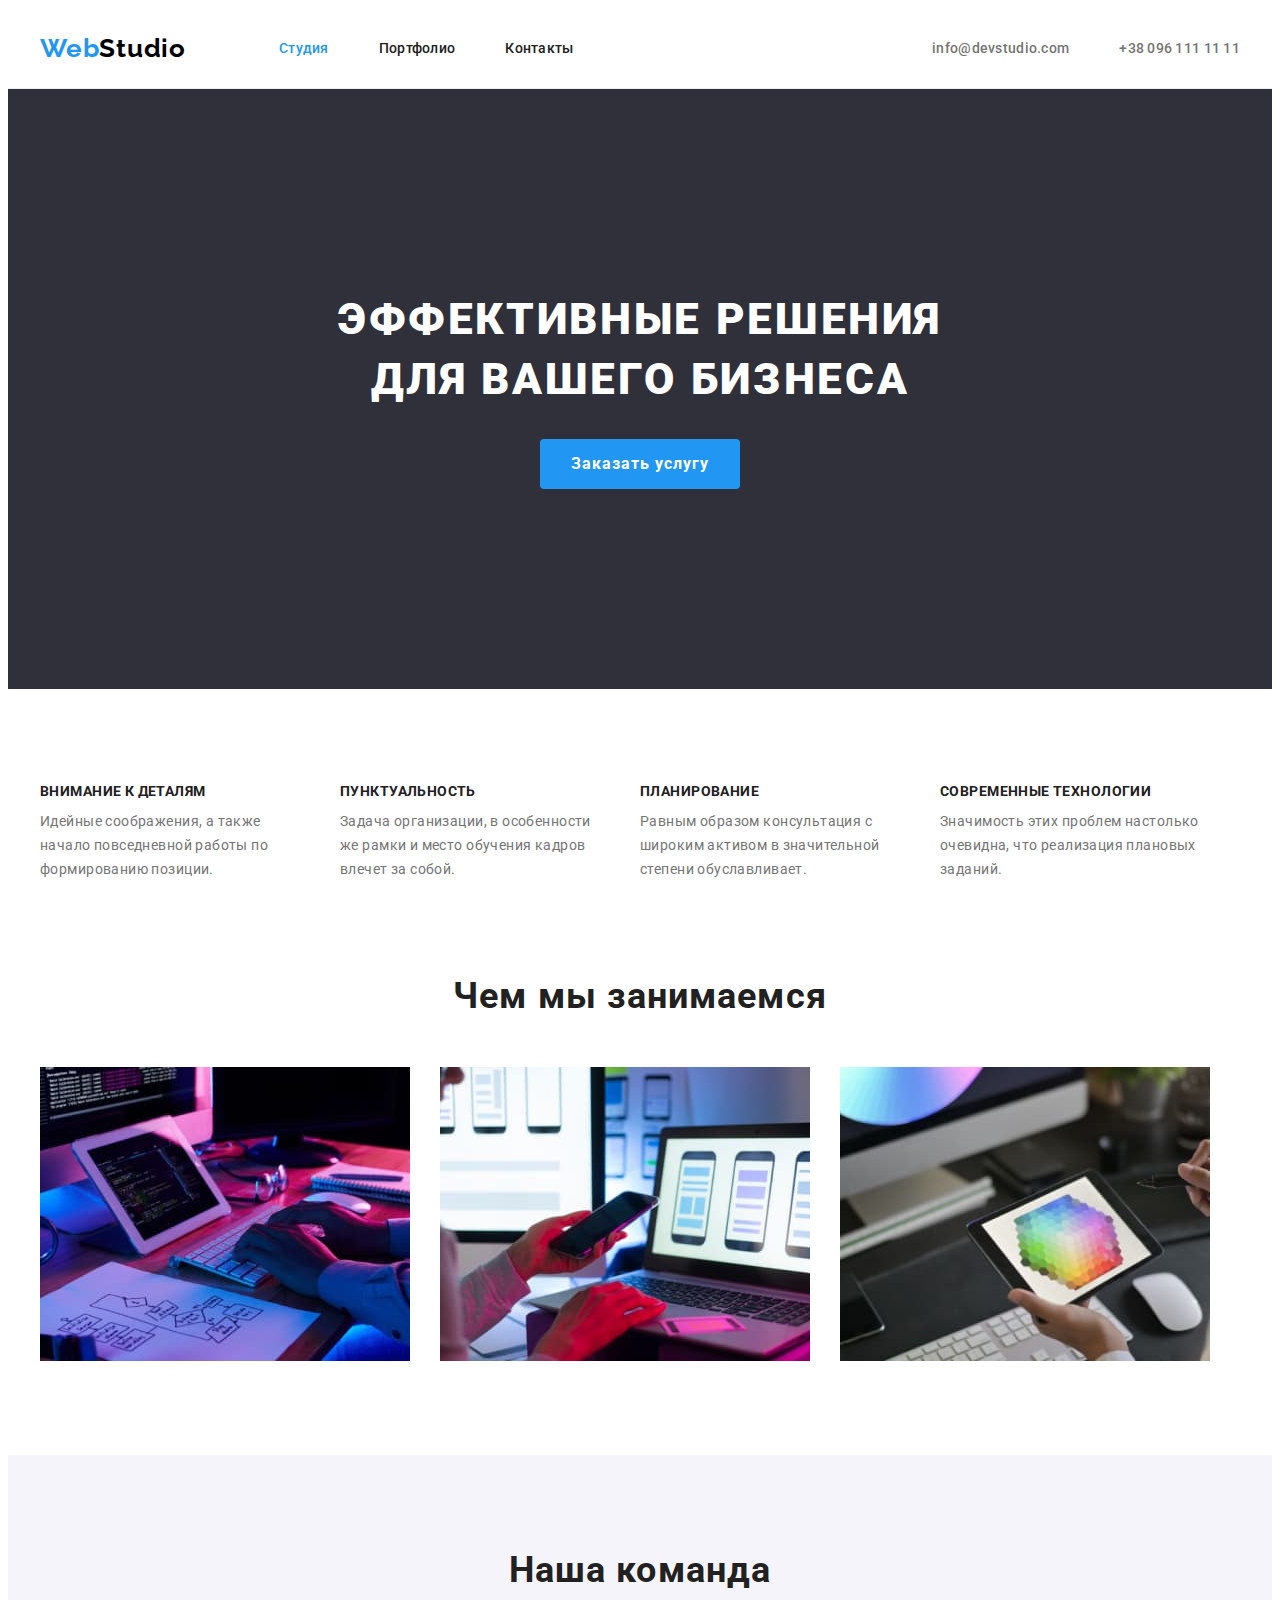
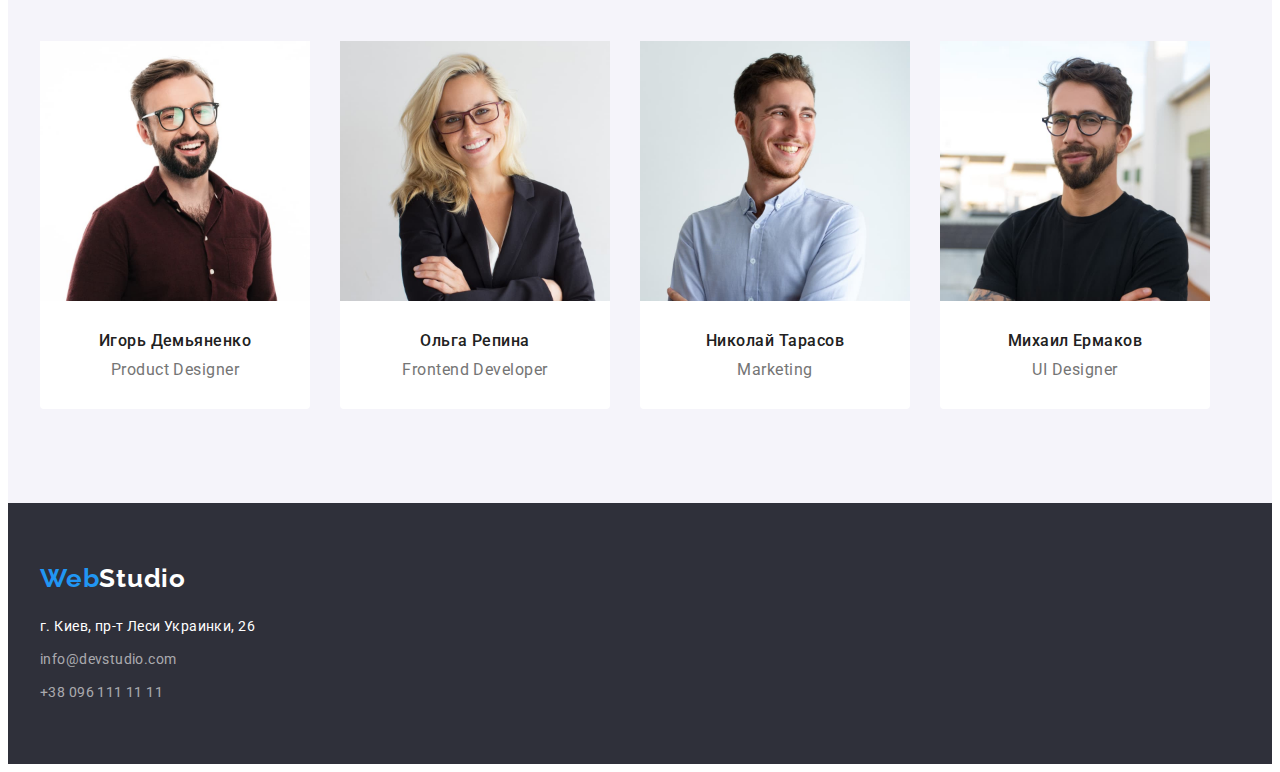
==== index.html @ 8c354e80 "Initial commit" ====
<!DOCTYPE html>
<html lang="ru">
  <head>
    <meta charset="UTF-8" />
    <meta http-equiv="X-UA-Compatible" content="IE=edge" />
    <meta name="viewport" content="width=device-width, initial-scale=1.0" />
    <title>Студия</title>
    <link rel="preconnect" href="https://fonts.googleapis.com" />
    <link rel="preconnect" href="https://fonts.gstatic.com" crossorigin />
    <link
      href="https://fonts.googleapis.com/css2?family=Raleway:wght@700&family=Roboto:wght@400;500;700;900&display=swap"
      rel="stylesheet"
    />
    <link
      rel="stylesheet"
      href="https://cdnjs.cloudflare.com/ajax/libs/modern-normalize/1.1.0/modern-normalize.min.css"
      integrity="sha512-wpPYUAdjBVSE4KJnH1VR1HeZfpl1ub8YT/NKx4PuQ5NmX2tKuGu6U/JRp5y+Y8XG2tV+wKQpNHVUX03MfMFn9Q=="
      crossorigin="anonymous"
      referrerpolicy="no-referrer"
    />
    <link rel="stylesheet" href="./css/style.css" />
  </head>
  <body>
    <!-- Header section-->
    <header class="header">
      <div class="container header-container">
        <a class="logo header-logo link" href=""><span class="logo-accent">Web</span>Studio</a>
        <!-- header navigation -->
        <nav class="header-nav">
          <ul class="list nav-list">
            <li class="nav-item"><a class="nav-link link current" href="">Студия</a></li>
            <li class="nav-item"><a class="nav-link link" href="./portfolio.html">Портфолио</a></li>
            <li class="nav-item"><a class="nav-link link" href="">Контакты</a></li>
          </ul>
        </nav>
        <!-- header auth -->
        <ul class="list header-auth">
          <li class="header-item">
            <a class="link header-email" href="mailto:info@devstudio.com">info@devstudio.com</a>
          </li>
          <li class="header-item">
            <a class="link header-phone" href="tel:+380961111111">+38 096 111 11 11</a>
          </li>
        </ul>
      </div>
    </header>
    <!-- main section -->
    <main class="main">
      <!-- Hero section-->
      <section class="hero-section">
        <div class="container">
          <h1 class="main-title">
            Эффективные решения <br />
            для вашего бизнеса
          </h1>
          <button class="hero-btn" type="button">Заказать услугу</button>
        </div>
      </section>
      <!-- Feature section -->
      <section class="feature-section section">
        <div class="container feature-container">
          <h2 class="visually-hidden">Наши преимущества</h2>

          <ul class="feature-list list">
            <li class="feature-item">
              <h3 class="feature-subtitle">Внимание к деталям</h3>
              <p class="feature-desc">
                Идейные соображения, а также начало повседневной работы по формированию позиции.
              </p>
            </li>

            <li class="feature-item">
              <h3 class="feature-subtitle">Пунктуальность</h3>
              <p class="feature-desc">
                Задача организации, в особенности же рамки и место обучения кадров влечет за собой.
              </p>
            </li>

            <li class="feature-item">
              <h3 class="feature-subtitle">Планирование</h3>
              <p class="feature-desc">
                Равным образом консультация с широким активом в значительной степени обуславливает.
              </p>
            </li>

            <li class="feature-item">
              <h3 class="feature-subtitle">Современные технологии</h3>
              <p class="feature-desc">
                Значимость этих проблем настолько очевидна, что реализация плановых заданий.
              </p>
            </li>
          </ul>
        </div>
      </section>
      <!-- services section -->
      <section class="services-section section no-padding">
        <div class="container">
          <h2 class="services-title title">Чем мы занимаемся</h2>

          <ul class="list services-list">
            <li class="services-item">
              <img
                class="services-jpg"
                src="./images/services/1-developer.jpg"
                alt="разработчик пишет код"
                width="370"
                height="294"
              />
            </li>

            <li class="services-item">
              <img
                class="services-jpg"
                src="./images/services/2-mobapp.jpg"
                alt="разработка мобильных приложений"
                width="370"
                height="294"
              />
            </li>

            <li class="services-item">
              <img
                class="services-jpg"
                src="./images/services/3-webdesigner.jpg"
                alt="веб-дизайнер подбирает цвет"
                width="370"
                height="294"
              />
            </li>
          </ul>
        </div>
      </section>
      <!--team section-->
      <section class="section-team section">
        <div class="container">
          <h2 class="team-title title">Наша команда</h2>

          <ul class="list team-list">
            <li class="team-item">
              <img
                class="team-jpg"
                src="./images/team/proddesigner.jpg"
                alt="Игорь Демьяненко"
                width="270"
                height="260"
              />
              <div class="team-wrapper">
                <h3 class="team-subtitle">Игорь Демьяненко</h3>
                <p class="team-desc" lang="en">Product Designer</p>
              </div>
            </li>

            <li class="team-item">
              <img
                class="team-jpg"
                src="./images/team/developer.jpg"
                alt="Ольга Репина"
                width="270"
                height="260"
              />
              <div class="team-wrapper">
                <h3 class="team-subtitle">Ольга Репина</h3>
                <p class="team-desc" lang="en">Frontend Developer</p>
              </div>
            </li>

            <li class="team-item">
              <img
                class="team-jpg"
                src="./images/team/marketing.jpg"
                alt="Николай Тарасов"
                width="270"
                height="260"
              />
              <div class="team-wrapper">
                <h3 class="team-subtitle">Николай Тарасов</h3>
                <p class="team-desc" lang="en">Marketing</p>
              </div>
            </li>

            <li class="team-item">
              <img
                class="team-jpg"
                src="./images/team/uidesigner.jpg"
                alt="Михаил Ермаков"
                width="270"
                height="260"
              />
              <div class="team-wrapper">
                <h3 class="team-subtitle">Михаил Ермаков</h3>
                <p class="team-desc" lang="en">UI Designer</p>
              </div>
            </li>
          </ul>
        </div>
      </section>
    </main>
    <!-- footer section -->
    <footer class="footer">
      <div class="container">
        <a class="link logo footer-logo" href="./index.html">
          <span class="logo-accent">Web</span>Studio
        </a>
        <address class="footer-address">
          <p class="footer-desc">г. Киев, пр-т Леси Украинки, 26</p>
          <ul class="list footer-list">
            <li class="footer-item">
              <a class="link footer-email" href="mailto:info@devstudio.com">info@devstudio.com</a>
            </li>
            <li class="footer-item">
              <a class="link footer-phone" href="tel:+380961111111">+38 096 111 11 11</a>
            </li>
          </ul>
        </address>
      </div>
    </footer>
  </body>
</html>
---- css/style.css ----
:root {
  /* fonts */
  --main-font: 'Roboto';
  --secondary-font: 'Raleway';

  /* text colors */
  --primary-txt-color: #212121;
  --secondary-txt-color: #757575;
  --accent-color: #2196f3;
  --white-main-color: #ffffff;
  --white-secondary-color: rgba(255, 255, 255, 0.6);

  /* background colors*/
  --bg-color-grey: #f5f4fa;
  --bg-color-black: #2f303a;

  /* Other */
  --logo-black: #000000;
  --btn-hover-hero: #188ce8;
  --indent: 30px;
  --items: 3;
  --border-color: #eeeeee;
}

body {
  font-family: var(--main-font);
  color: var(--primary-txt-color);
}

/* reset styles */
.list {
  list-style: none;
  padding: 0;
  margin: 0;
}
.link {
  text-decoration: none;
  color: currentColor;
}
h1,
h2,
h3,
h4,
h5,
h6,
p {
  margin: 0;
}
img {
  display: block;
}

/* container */
.container {
  width: 1200px;
  padding-left: 15px;
  padding-right: 15px;
  margin-left: auto;
  margin-right: auto;
}

.section {
  padding-top: 94px;
  padding-bottom: 94px;
}
/* Header section */
.header {
  border-bottom: 1px solid #ececec;
}
.header-container {
  display: flex;
  align-items: center;
}

/* Logo-header */

.logo {
  color: var(--logo-black);
  font-family: var(--secondary-font);
  font-weight: 700;
  font-size: 26px;
  line-height: calc(31 / 26);
  letter-spacing: 0.03em;
}
.logo-accent {
  color: var(--accent-color);
}
.header-logo {
  margin-right: 93px;
}
/*navigation*/
.header-nav {
  margin-right: auto;
}
.nav-list {
  display: flex;
  gap: 50px;
}

.nav-link {
  display: block;
  padding-top: 32px;
  padding-bottom: 32px;
  font-weight: 500;
  font-size: 14px;
  line-height: calc(16 / 14);
  letter-spacing: 0.02em;
}
/* hover  focus */
.nav-link:hover,
.nav-link:focus {
  color: var(--accent-color);
}
.current {
  color: var(--accent-color);
}

/* auth-header */
.header-auth {
  display: flex;
  gap: 50px;
}

.header-phone,
.header-email {
  display: block;
  padding-top: 32px;
  padding-bottom: 32px;
  font-weight: 500;
  font-size: 14px;
  line-height: calc(16 / 14);
  letter-spacing: 0.02em;
  color: var(--secondary-txt-color);
}
/* hover  focus */
.header-phone:hover,
.header-email:hover,
.header-phone:focus,
.header-email:focus {
  color: var(--accent-color);
}

/* hero section */
.hero-section {
  padding-top: 200px;
  padding-bottom: 200px;
  background-color: var(--bg-color-black);
}

.main-title {
  margin-bottom: 30px;
  font-weight: 900;
  font-size: 44px;
  line-height: calc(60 / 44);
  letter-spacing: 0.06em;
  text-align: center;
  text-transform: uppercase;
  color: var(--white-main-color);
}
.hero-btn {
  min-width: 200px;
  min-height: 50px;
  padding: 9px 31px;
  display: block;
  margin-right: auto;
  margin-left: auto;

  background-color: var(--accent-color);
  color: var(--white-main-color);
  font-family: inherit;
  font-weight: 700;
  font-size: 16px;
  text-align: center;
  line-height: calc(30 / 16);
  letter-spacing: 0.06em;
  cursor: pointer;
  border-radius: 4px;
  border-style: none;
}
.hero-btn:hover {
  background-color: var(--btn-hover-hero);
}

/* section feature*/

.visually-hidden {
  position: absolute;
  width: 1px;
  height: 1px;
  margin: -1px;
  border: 0;
  padding: 0;

  white-space: nowrap;
  clip-path: inset(100%);
  clip: rect(0 0 0 0);
  overflow: hidden;
}

.feature-list {
  display: flex;
  gap: var(--indent);
}
.feature-item {
  width: 270px;
}
.feature-subtitle {
  margin-bottom: 10px;
  font-size: 14px;
  line-height: calc(16 / 14);
  letter-spacing: 0.03em;
  text-transform: uppercase;
}

.feature-desc {
  font-size: 14px;
  line-height: calc(24 / 14);
  letter-spacing: 0.03em;
  color: var(--secondary-txt-color);
}
/* services section */
.no-padding {
  padding-top: 0;
}
.title {
  margin-bottom: 50px;
  font-size: 36px;
  line-height: calc(42 / 36);
  letter-spacing: 0.03em;
  text-align: center;
}
.services-list {
  display: flex;
  gap: var(--indent);
}

/* section team */
.section-team {
  background-color: var(--bg-color-grey);
}
.team-list {
  display: flex;
  flex-wrap: wrap;
  gap: var(--indent);
}

.team-wrapper {
  padding-top: 30px;
  padding-bottom: 30px;
  text-align: center;
  background-color: var(--white-main-color);
  border-radius: 0px 0px 4px 4px;
}

.team-subtitle {
  margin-bottom: 10px;
  font-weight: 500;
  font-size: 16px;
  line-height: calc(19 / 16);
  letter-spacing: 0.03em;
}
.team-desc {
  line-height: calc(19 / 16);
  letter-spacing: 0.03em;
  color: var(--secondary-txt-color);
}

/* footer */
.footer {
  padding-top: 60px;
  padding-bottom: 60px;
  background-color: var(--bg-color-black);
}

.footer-logo {
  display: inline-block;
  margin-bottom: 20px;
  color: var(--white-main-color);
}
.footer-address {
  font-style: normal;
  font-size: 14px;
  line-height: calc(24 / 14);
  letter-spacing: 0.03em;
}

.footer-desc {
  margin-bottom: 9px;
  color: var(--white-main-color);
}
.footer-item:not(:last-child) {
  margin-bottom: 9px;
}

.footer-email,
.footer-phone {
  color: var(--white-secondary-color);
}
.footer-email:hover,
.footer-phone:hover,
.footer-email:focus,
.footer-phone:focus {
  color: var(--accent-color);
}

/* page portfolio */
.filter-list {
  display: flex;
  justify-content: center;
  gap: 8px;
  margin-bottom: 50px;
}
.filter-btn {
  min-height: 38px;
  padding: 6px 22px;
  font-family: inherit;
  font-weight: 500;
  font-size: 16px;
  line-height: calc(26 / 16);
  letter-spacing: 0.03em;
  color: var(--primary-txt-color);
  border-style: none;
  background-color: var(--bg-color-grey);
  cursor: pointer;
}
.filter-btn:hover,
.filter-btn:focus {
  background-color: var(--accent-color);
  color: var(--white-main-color);
}
.portfolio-list {
  display: flex;
  flex-wrap: wrap;
  gap: var(--indent);
}
.portfolio-item {
  flex-basis: calc((100% - var(--indent) * (var(--items) - 1)) / var(--items));
}
.card-content {
  padding-top: 20px;
  padding-right: 24px;
  padding-bottom: 20px;
  padding-left: 24px;
  border: 1px solid var(--border-color);
  border-top: none;
}
.portfolio-subtitle {
  margin-bottom: 4px;
  font-size: 18px;
  line-height: calc(36 / 18);
  letter-spacing: 0.06em;
}
.portfolio-desc {
  line-height: calc(30 / 16);
  letter-spacing: 0.03em;
  color: var(--secondary-text-color);
}
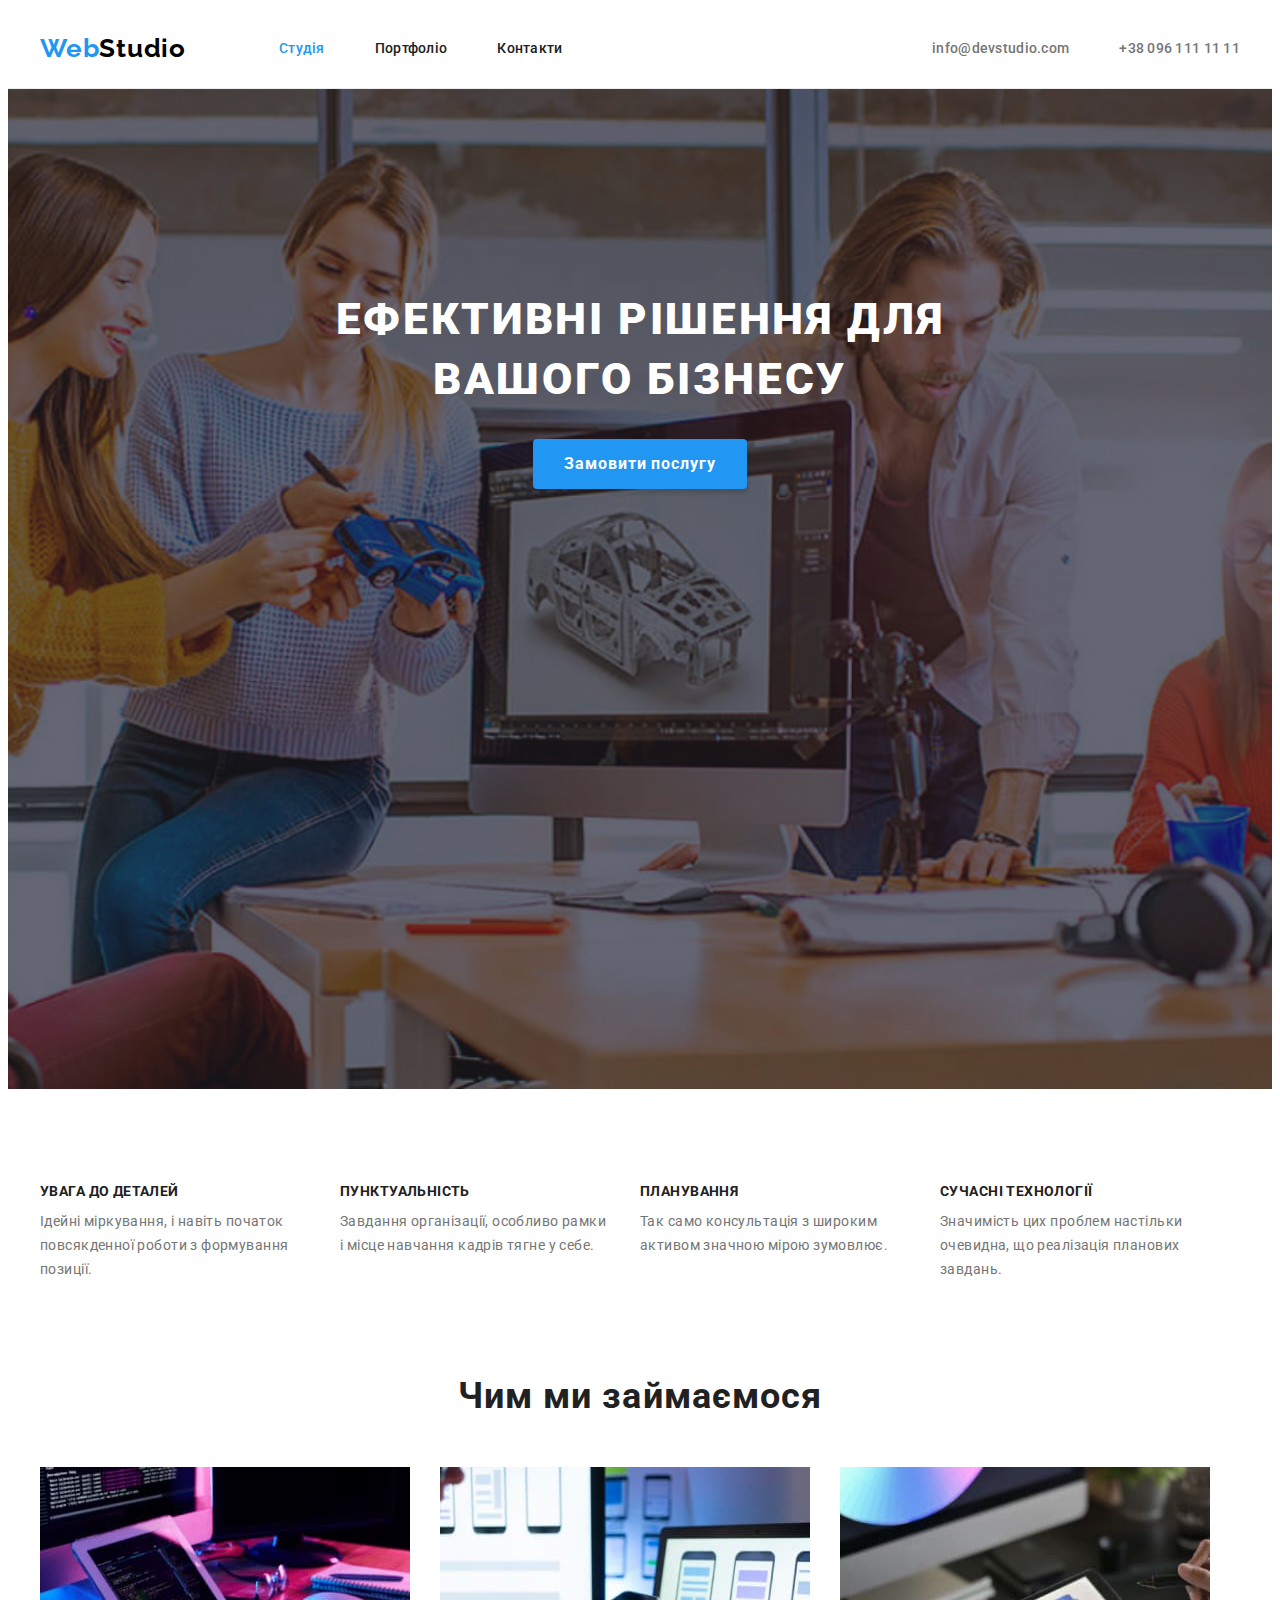
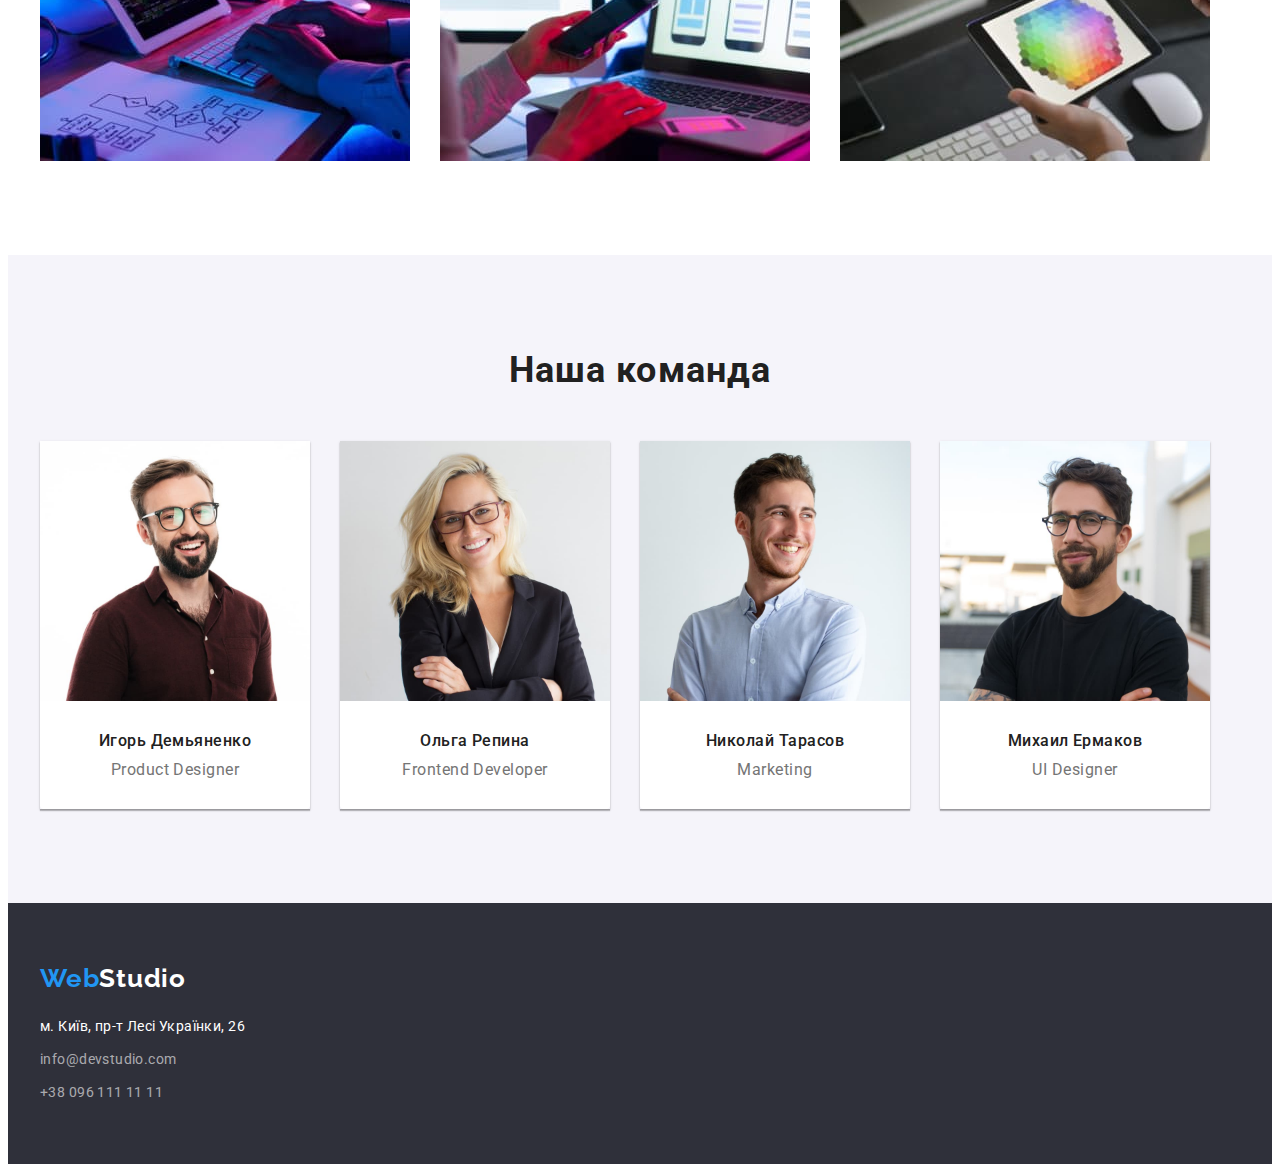
==== commit f82ce703: "added svg" ====
--- a/index.html
+++ b/index.html
@@ -1,5 +1,5 @@
 <!DOCTYPE html>
-<html lang="ru">
+<html lang="uk">
   <head>
     <meta charset="UTF-8" />
     <meta http-equiv="X-UA-Compatible" content="IE=edge" />
@@ -28,9 +28,9 @@
         <!-- header navigation -->
         <nav class="header-nav">
           <ul class="list nav-list">
-            <li class="nav-item"><a class="nav-link link current" href="">Студия</a></li>
-            <li class="nav-item"><a class="nav-link link" href="./portfolio.html">Портфолио</a></li>
-            <li class="nav-item"><a class="nav-link link" href="">Контакты</a></li>
+            <li class="nav-item"><a class="nav-link link current" href="">Студія</a></li>
+            <li class="nav-item"><a class="nav-link link" href="./portfolio.html">Портфоліо</a></li>
+            <li class="nav-item"><a class="nav-link link" href="">Контакти</a></li>
           </ul>
         </nav>
         <!-- header auth -->
@@ -50,43 +50,43 @@
       <section class="hero-section">
         <div class="container">
           <h1 class="main-title">
-            Эффективные решения <br />
-            для вашего бизнеса
+            Ефективні рішення для <br />
+            вашого бізнесу
           </h1>
-          <button class="hero-btn" type="button">Заказать услугу</button>
+          <button class="hero-btn" type="button">Замовити послугу</button>
         </div>
       </section>
       <!-- Feature section -->
       <section class="feature-section section">
         <div class="container feature-container">
-          <h2 class="visually-hidden">Наши преимущества</h2>
+          <h2 class="visually-hidden">Наші переваги</h2>
 
           <ul class="feature-list list">
             <li class="feature-item">
-              <h3 class="feature-subtitle">Внимание к деталям</h3>
-              <p class="feature-desc">
-                Идейные соображения, а также начало повседневной работы по формированию позиции.
-              </p>
-            </li>
-
-            <li class="feature-item">
-              <h3 class="feature-subtitle">Пунктуальность</h3>
-              <p class="feature-desc">
-                Задача организации, в особенности же рамки и место обучения кадров влечет за собой.
-              </p>
-            </li>
-
-            <li class="feature-item">
-              <h3 class="feature-subtitle">Планирование</h3>
-              <p class="feature-desc">
-                Равным образом консультация с широким активом в значительной степени обуславливает.
-              </p>
-            </li>
-
-            <li class="feature-item">
-              <h3 class="feature-subtitle">Современные технологии</h3>
-              <p class="feature-desc">
-                Значимость этих проблем настолько очевидна, что реализация плановых заданий.
+              <h3 class="feature-subtitle">Увага до деталей</h3>
+              <p class="feature-desc">
+                Ідейні міркування, і навіть початок повсякденної роботи з формування позиції.
+              </p>
+            </li>
+
+            <li class="feature-item">
+              <h3 class="feature-subtitle">Пунктуальність</h3>
+              <p class="feature-desc">
+                Завдання організації, особливо рамки і місце навчання кадрів тягне у себе.
+              </p>
+            </li>
+
+            <li class="feature-item">
+              <h3 class="feature-subtitle">Планування</h3>
+              <p class="feature-desc">
+                Так само консультація з широким активом значною мірою зумовлює.
+              </p>
+            </li>
+
+            <li class="feature-item">
+              <h3 class="feature-subtitle">Сучасні технології</h3>
+              <p class="feature-desc">
+                Значимість цих проблем настільки очевидна, що реалізація планових завдань.
               </p>
             </li>
           </ul>
@@ -95,7 +95,7 @@
       <!-- services section -->
       <section class="services-section section no-padding">
         <div class="container">
-          <h2 class="services-title title">Чем мы занимаемся</h2>
+          <h2 class="services-title title">Чим ми займаємося</h2>
 
           <ul class="list services-list">
             <li class="services-item">
@@ -202,7 +202,7 @@
           <span class="logo-accent">Web</span>Studio
         </a>
         <address class="footer-address">
-          <p class="footer-desc">г. Киев, пр-т Леси Украинки, 26</p>
+          <p class="footer-desc">м. Київ, пр-т Лесі Українки, 26</p>
           <ul class="list footer-list">
             <li class="footer-item">
               <a class="link footer-email" href="mailto:info@devstudio.com">info@devstudio.com</a>
--- a/css/style.css
+++ b/css/style.css
@@ -13,6 +13,7 @@
   /* background colors*/
   --bg-color-grey: #f5f4fa;
   --bg-color-black: #2f303a;
+  --bg-color-hero: #c4c4c4;
 
   /* Other */
   --logo-black: #000000;
@@ -142,9 +143,18 @@
 
 /* hero section */
 .hero-section {
+  max-width: 1600px;
+  height: 600px;
+  margin-right: auto;
+  margin-left: auto;
   padding-top: 200px;
   padding-bottom: 200px;
-  background-color: var(--bg-color-black);
+  background-image: linear-gradient(to right, rgba(47, 48, 58, 0.4), rgba(47, 48, 58, 0.4)),
+    url(../images/hero/bg-hero.jpg);
+  background-repeat: no-repeat;
+  background-position: center;
+  background-size: cover;
+  background-color: var(--bg-color-hero);
 }
 
 .main-title {
@@ -176,6 +186,7 @@
   cursor: pointer;
   border-radius: 4px;
   border-style: none;
+  box-shadow: 0px 4px 4px rgba(0, 0, 0, 0.15);
 }
 .hero-btn:hover {
   background-color: var(--btn-hover-hero);
@@ -243,7 +254,10 @@
   flex-wrap: wrap;
   gap: var(--indent);
 }
-
+.team-item {
+  box-shadow: 0px 1px 3px rgba(0, 0, 0, 0.12), 0px 1px 1px rgba(0, 0, 0, 0.14),
+    0px 2px 1px rgba(0, 0, 0, 0.2);
+}
 .team-wrapper {
   padding-top: 30px;
   padding-bottom: 30px;
@@ -327,6 +341,8 @@
 .filter-btn:focus {
   background-color: var(--accent-color);
   color: var(--white-main-color);
+  box-shadow: 0px 3px 1px rgba(0, 0, 0, 0.1), 0px 1px 2px rgba(0, 0, 0, 0.08),
+    0px 2px 2px rgba(0, 0, 0, 0.12);
 }
 .portfolio-list {
   display: flex;
@@ -336,6 +352,16 @@
 .portfolio-item {
   flex-basis: calc((100% - var(--indent) * (var(--items) - 1)) / var(--items));
 }
+
+.portfolio-item:hover,
+.portfolio-item:focus {
+  box-shadow: 0px 1px 1px rgba(0, 0, 0, 0.12), 0px 4px 4px rgba(0, 0, 0, 0.06),
+    1px 4px 6px rgba(0, 0, 0, 0.16);
+}
+.portfolio-card {
+  cursor: pointer;
+}
+
 .card-content {
   padding-top: 20px;
   padding-right: 24px;
@@ -344,6 +370,7 @@
   border: 1px solid var(--border-color);
   border-top: none;
 }
+
 .portfolio-subtitle {
   margin-bottom: 4px;
   font-size: 18px;
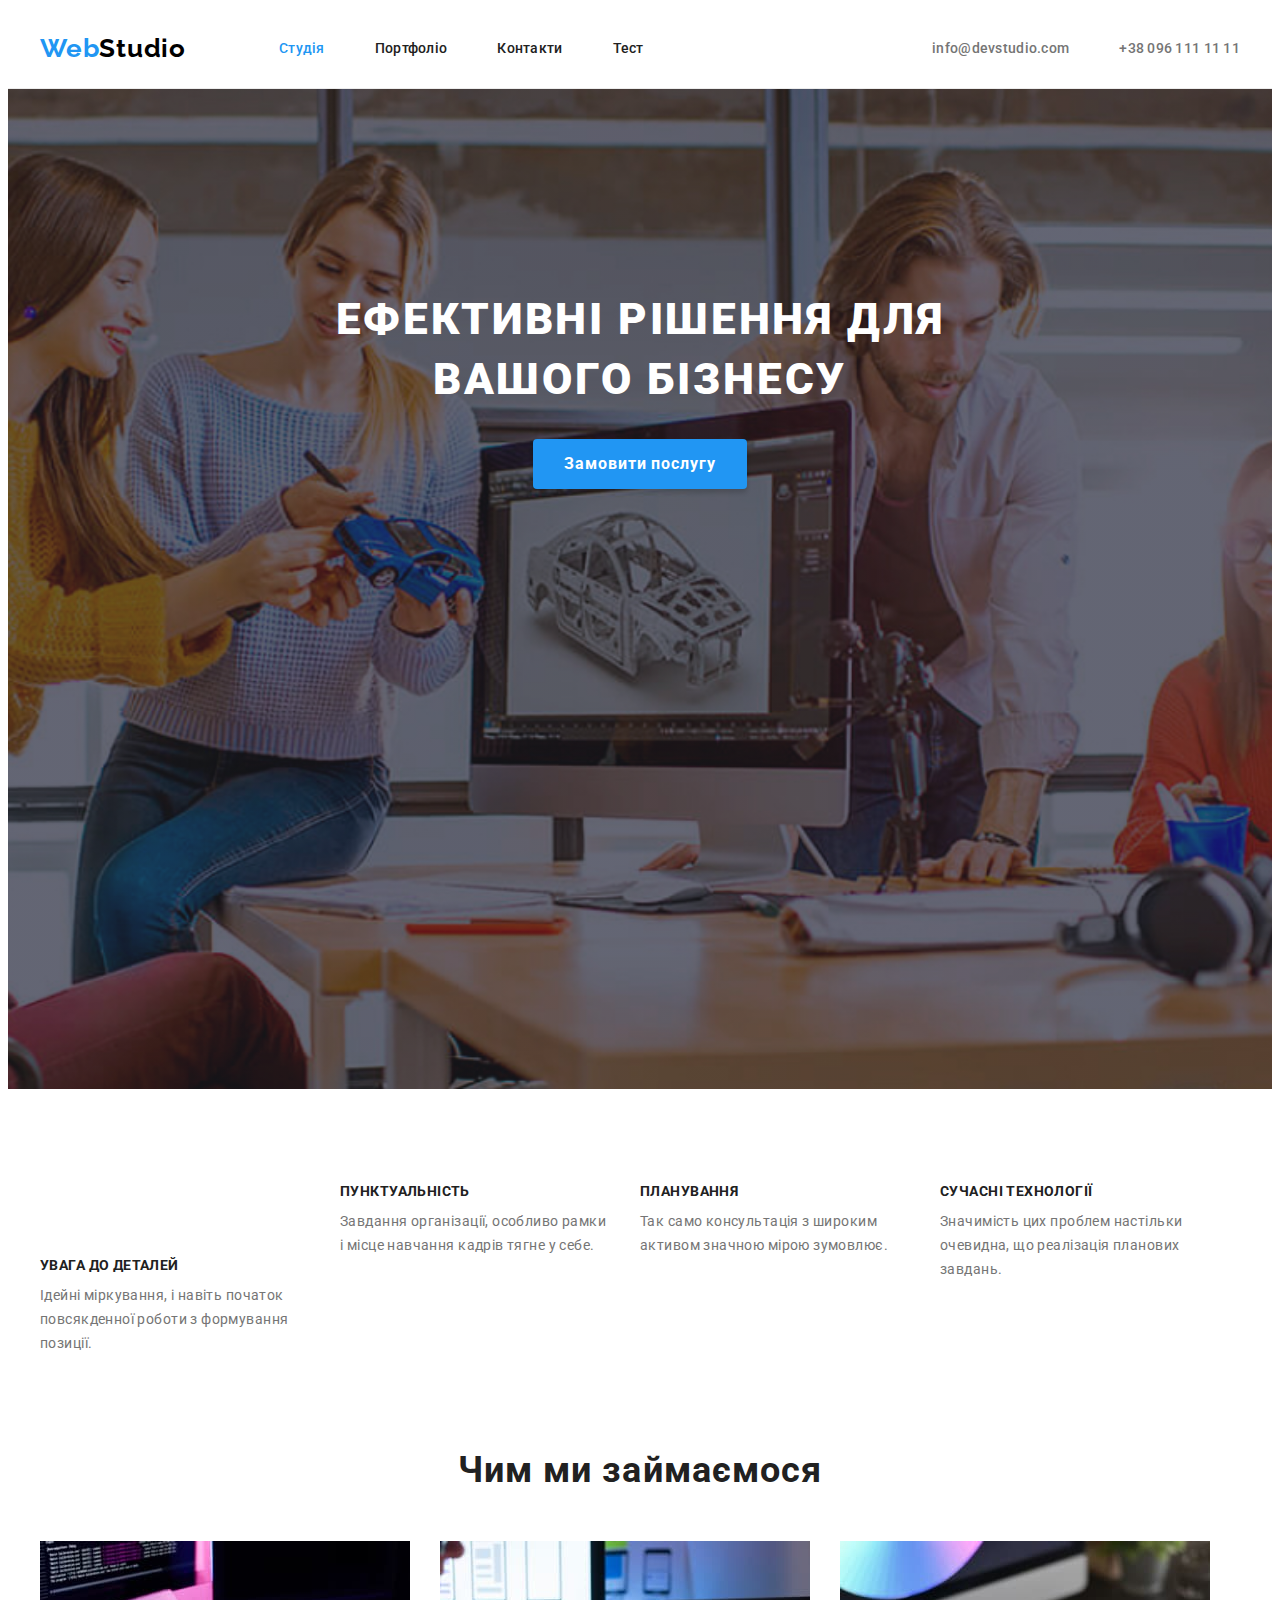
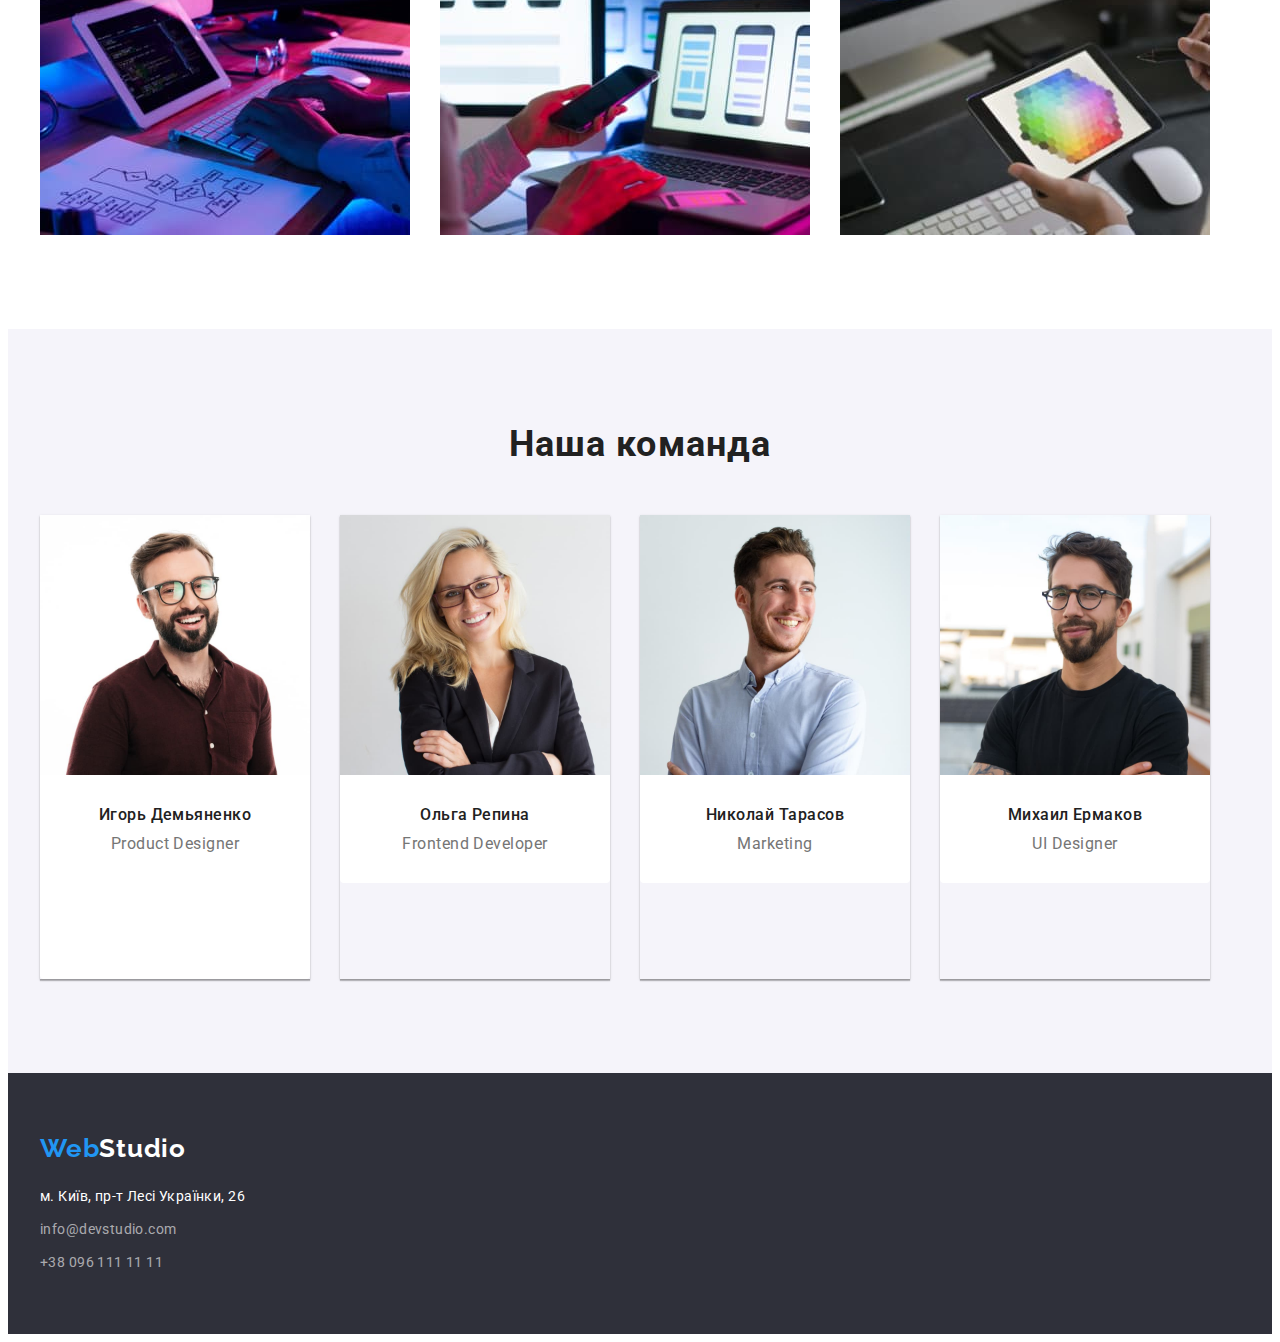
==== commit c3b066a7: "apdate sprite" ====
--- a/index.html
+++ b/index.html
@@ -31,6 +31,7 @@
             <li class="nav-item"><a class="nav-link link current" href="">Студія</a></li>
             <li class="nav-item"><a class="nav-link link" href="./portfolio.html">Портфоліо</a></li>
             <li class="nav-item"><a class="nav-link link" href="">Контакти</a></li>
+            <li class="nav-item"><a class="nav-link link" href="./test.html">Тест</a></li>
           </ul>
         </nav>
         <!-- header auth -->
@@ -63,6 +64,9 @@
 
           <ul class="feature-list list">
             <li class="feature-item">
+              <svg width="70" height="70">
+                <use href="./images/icons.svg#antenna"></use>
+              </svg>
               <h3 class="feature-subtitle">Увага до деталей</h3>
               <p class="feature-desc">
                 Ідейні міркування, і навіть початок повсякденної роботи з формування позиції.
@@ -147,6 +151,59 @@
               <div class="team-wrapper">
                 <h3 class="team-subtitle">Игорь Демьяненко</h3>
                 <p class="team-desc" lang="en">Product Designer</p>
+                <ul class="list">
+                  <li>
+                    <a
+                      class="link"
+                      href=""
+                      target="_blank"
+                      rel="noopener noreferrer"
+                      aria-label="instagram"
+                    >
+                      <svg class="socials-icon" width="20" height="20">
+                        <use href="./images/icons.svg#instagram"></use>
+                      </svg>
+                    </a>
+                  </li>
+                  <li>
+                    <a
+                      class="link"
+                      href=""
+                      target="_blank"
+                      rel="noopener noreferrer"
+                      aria-label="twitter"
+                    >
+                      <svg class="socials-icon" width="20" height="20">
+                        <use href="./images/icons.svg#twitter"></use>
+                      </svg>
+                    </a>
+                  </li>
+                  <li>
+                    <a
+                      class="link"
+                      href=""
+                      target="_blank"
+                      rel="noopener noreferrer"
+                      aria-label="facebook"
+                    >
+                      <svg class="socials-icon" width="20" height="20">
+                        <use href="./images/icons.svg#facebook"></use>
+                      </svg>
+                    </a>
+                  </li>
+                  <li>
+                    <a
+                      class="link"
+                      href=""
+                      target="_blank"
+                      rel="noopener noreferrer"
+                      aria-label="linkedin"
+                    >
+                      <svg class="socials-icon" width="20" height="20">
+                        <use href="./images/icons.svg#linkedin"></use></svg
+                    ></a>
+                  </li>
+                </ul>
               </div>
             </li>
 
--- a/css/style.css
+++ b/css/style.css
@@ -279,6 +279,12 @@
   color: var(--secondary-txt-color);
 }
 
+.socials-icon {
+  color: currentColor;
+
+}
+
+
 /* footer */
 .footer {
   padding-top: 60px;
@@ -382,3 +388,8 @@
   letter-spacing: 0.03em;
   color: var(--secondary-text-color);
 }
+.facebook-icon {
+  width: 150;
+  height: 150;
+
+}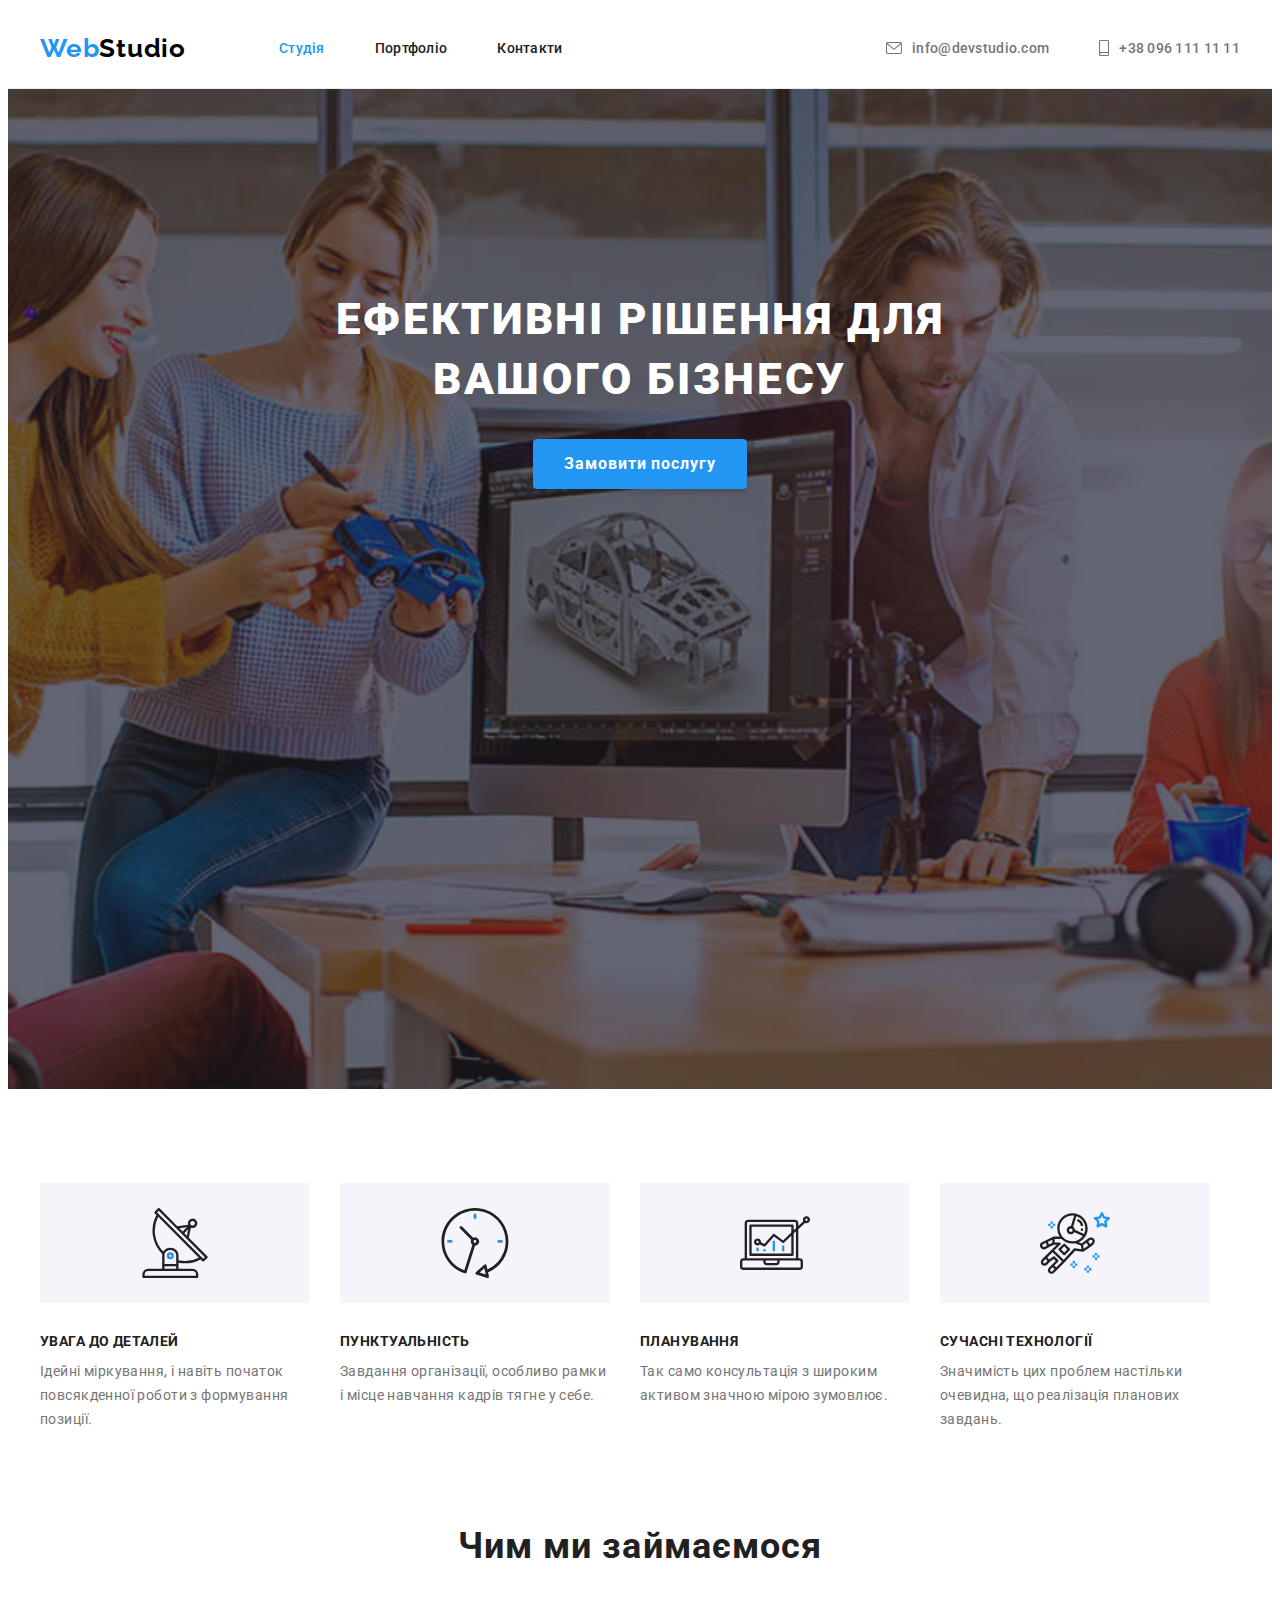
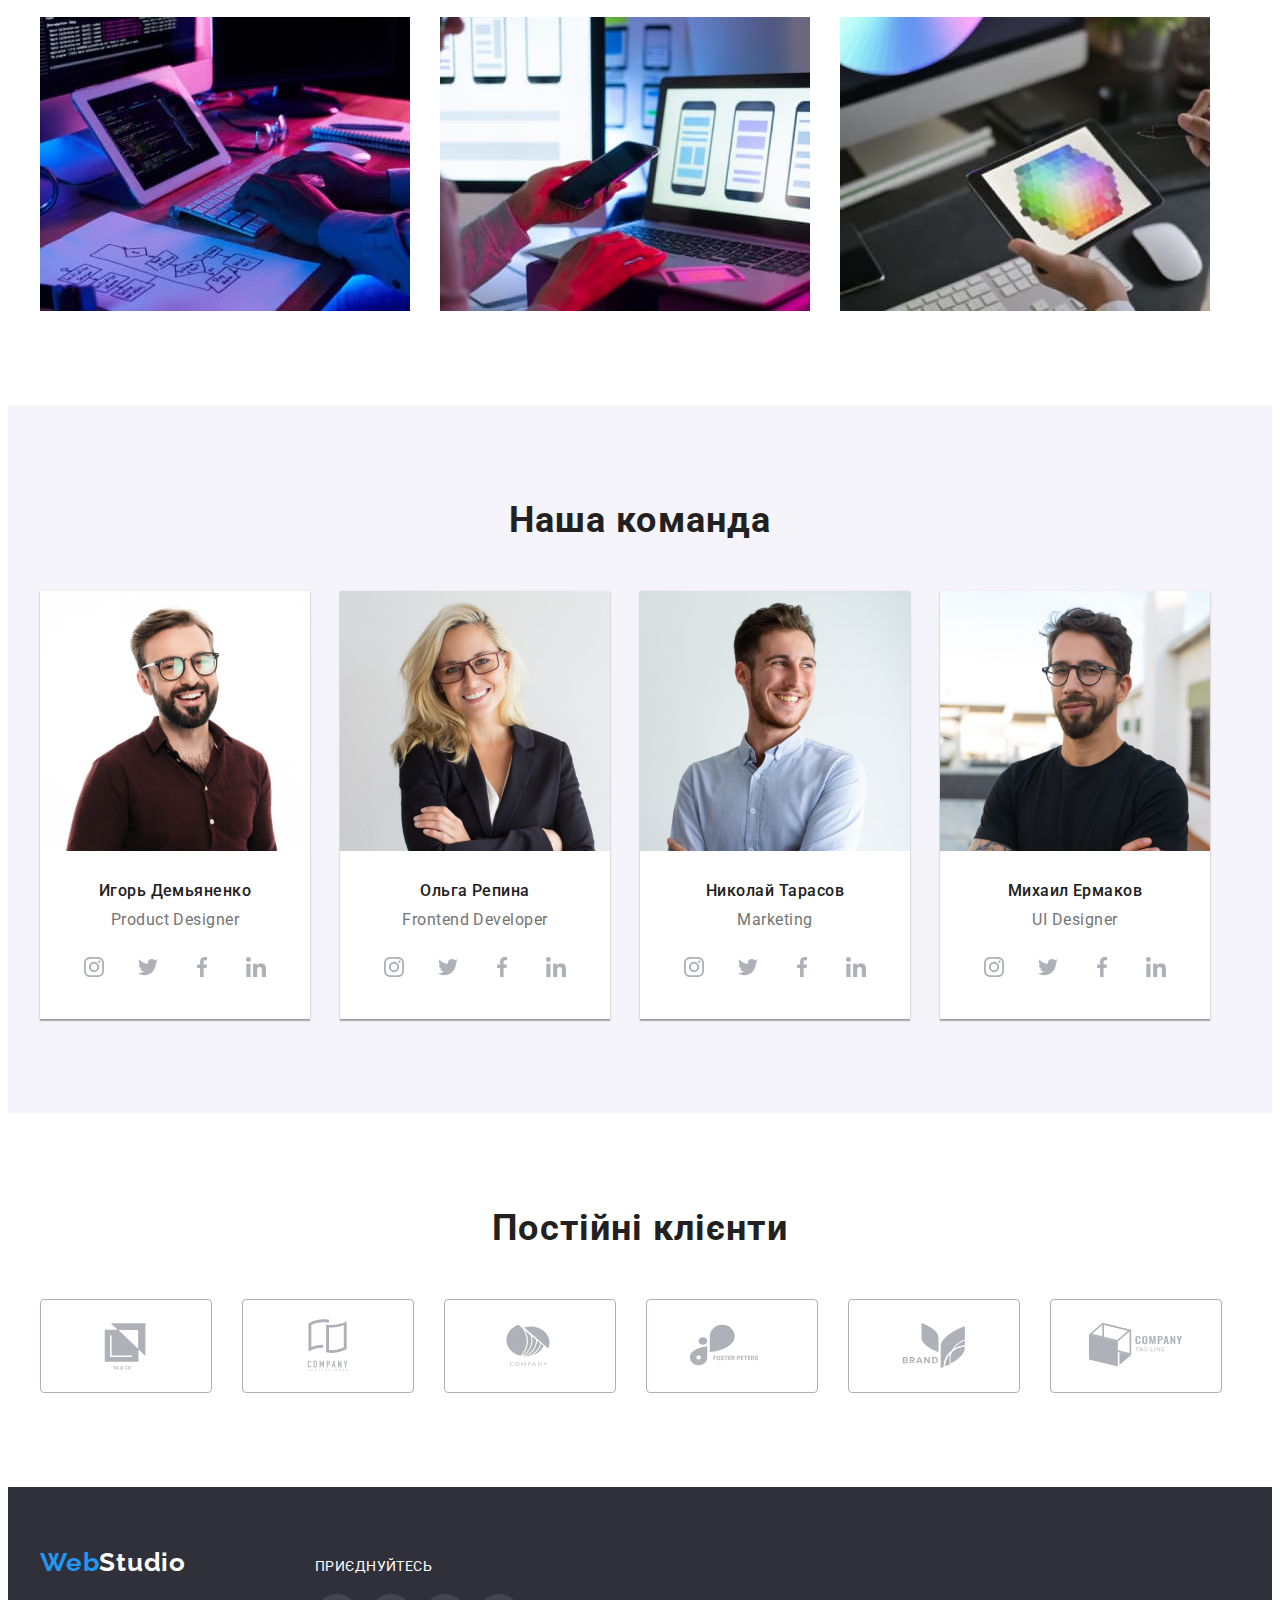
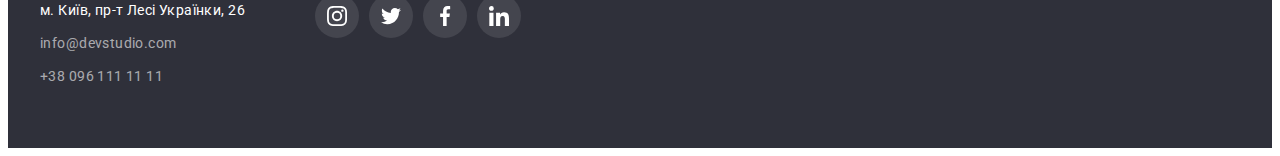
==== commit 3416fb3a: "apdate header and footer. Added svg on the page, added shadow and hover-focus" ====
--- a/index.html
+++ b/index.html
@@ -31,16 +31,26 @@
             <li class="nav-item"><a class="nav-link link current" href="">Студія</a></li>
             <li class="nav-item"><a class="nav-link link" href="./portfolio.html">Портфоліо</a></li>
             <li class="nav-item"><a class="nav-link link" href="">Контакти</a></li>
-            <li class="nav-item"><a class="nav-link link" href="./test.html">Тест</a></li>
           </ul>
         </nav>
         <!-- header auth -->
         <ul class="list header-auth">
           <li class="header-item">
-            <a class="link header-email" href="mailto:info@devstudio.com">info@devstudio.com</a>
+            <a class="link header-email" href="mailto:info@devstudio.com"
+              ><svg class="contacts-icons" width="16" height="12">
+                <use href="./images/icons.svg#envelope"></use>
+              </svg>
+              info@devstudio.com</a
+            >
           </li>
+
           <li class="header-item">
-            <a class="link header-phone" href="tel:+380961111111">+38 096 111 11 11</a>
+            <a class="link header-phone" href="tel:+380961111111">
+              <svg class="contacts-icons" width="10" height="16">
+                <use href="./images/icons.svg#smartphone"></use>
+              </svg>
+              +38 096 111 11 11</a
+            >
           </li>
         </ul>
       </div>
@@ -64,9 +74,11 @@
 
           <ul class="feature-list list">
             <li class="feature-item">
-              <svg width="70" height="70">
-                <use href="./images/icons.svg#antenna"></use>
-              </svg>
+              <div class="thumb">
+                <svg class="feature-icons" width="70" height="70">
+                  <use href="./images/icons.svg#antenna"></use>
+                </svg>
+              </div>
               <h3 class="feature-subtitle">Увага до деталей</h3>
               <p class="feature-desc">
                 Ідейні міркування, і навіть початок повсякденної роботи з формування позиції.
@@ -74,6 +86,11 @@
             </li>
 
             <li class="feature-item">
+              <div class="thumb">
+                <svg width="70" height="70">
+                  <use class="feature-icons" href="./images/icons.svg#clock"></use>
+                </svg>
+              </div>
               <h3 class="feature-subtitle">Пунктуальність</h3>
               <p class="feature-desc">
                 Завдання організації, особливо рамки і місце навчання кадрів тягне у себе.
@@ -81,6 +98,11 @@
             </li>
 
             <li class="feature-item">
+              <div class="thumb">
+                <svg class="feature-icons" width="70" height="70">
+                  <use href="./images/icons.svg#diagram"></use>
+                </svg>
+              </div>
               <h3 class="feature-subtitle">Планування</h3>
               <p class="feature-desc">
                 Так само консультація з широким активом значною мірою зумовлює.
@@ -88,6 +110,11 @@
             </li>
 
             <li class="feature-item">
+              <div class="thumb">
+                <svg class="feature-icons" width="70" height="70">
+                  <use href="./images/icons.svg#astronaut"></use>
+                </svg>
+              </div>
               <h3 class="feature-subtitle">Сучасні технології</h3>
               <p class="feature-desc">
                 Значимість цих проблем настільки очевидна, що реалізація планових завдань.
@@ -151,10 +178,10 @@
               <div class="team-wrapper">
                 <h3 class="team-subtitle">Игорь Демьяненко</h3>
                 <p class="team-desc" lang="en">Product Designer</p>
-                <ul class="list">
-                  <li>
-                    <a
-                      class="link"
+                <ul class="socials-list list">
+                  <li class="socials-item">
+                    <a
+                      class="socials-link link"
                       href=""
                       target="_blank"
                       rel="noopener noreferrer"
@@ -165,9 +192,9 @@
                       </svg>
                     </a>
                   </li>
-                  <li>
-                    <a
-                      class="link"
+                  <li class="socials-item">
+                    <a
+                      class="socials-link link"
                       href=""
                       target="_blank"
                       rel="noopener noreferrer"
@@ -178,9 +205,9 @@
                       </svg>
                     </a>
                   </li>
-                  <li>
-                    <a
-                      class="link"
+                  <li class="socials-item">
+                    <a
+                      class="socials-link link"
                       href=""
                       target="_blank"
                       rel="noopener noreferrer"
@@ -191,9 +218,9 @@
                       </svg>
                     </a>
                   </li>
-                  <li>
-                    <a
-                      class="link"
+                  <li class="socials-item">
+                    <a
+                      class="socials-link link"
                       href=""
                       target="_blank"
                       rel="noopener noreferrer"
@@ -218,6 +245,59 @@
               <div class="team-wrapper">
                 <h3 class="team-subtitle">Ольга Репина</h3>
                 <p class="team-desc" lang="en">Frontend Developer</p>
+                <ul class="socials-list list">
+                  <li class="socials-item">
+                    <a
+                      class="socials-link link"
+                      href=""
+                      target="_blank"
+                      rel="noopener noreferrer"
+                      aria-label="instagram"
+                    >
+                      <svg class="socials-icon" width="20" height="20">
+                        <use href="./images/icons.svg#instagram"></use>
+                      </svg>
+                    </a>
+                  </li>
+                  <li class="socials-item">
+                    <a
+                      class="socials-link link"
+                      href=""
+                      target="_blank"
+                      rel="noopener noreferrer"
+                      aria-label="twitter"
+                    >
+                      <svg class="socials-icon" width="20" height="20">
+                        <use href="./images/icons.svg#twitter"></use>
+                      </svg>
+                    </a>
+                  </li>
+                  <li class="socials-item">
+                    <a
+                      class="socials-link link"
+                      href=""
+                      target="_blank"
+                      rel="noopener noreferrer"
+                      aria-label="facebook"
+                    >
+                      <svg class="socials-icon" width="20" height="20">
+                        <use href="./images/icons.svg#facebook"></use>
+                      </svg>
+                    </a>
+                  </li>
+                  <li class="socials-item">
+                    <a
+                      class="socials-link link"
+                      href=""
+                      target="_blank"
+                      rel="noopener noreferrer"
+                      aria-label="linkedin"
+                    >
+                      <svg class="socials-icon" width="20" height="20">
+                        <use href="./images/icons.svg#linkedin"></use></svg
+                    ></a>
+                  </li>
+                </ul>
               </div>
             </li>
 
@@ -232,6 +312,59 @@
               <div class="team-wrapper">
                 <h3 class="team-subtitle">Николай Тарасов</h3>
                 <p class="team-desc" lang="en">Marketing</p>
+                <ul class="socials-list list">
+                  <li class="socials-item">
+                    <a
+                      class="socials-link link"
+                      href=""
+                      target="_blank"
+                      rel="noopener noreferrer"
+                      aria-label="instagram"
+                    >
+                      <svg class="socials-icon" width="20" height="20">
+                        <use href="./images/icons.svg#instagram"></use>
+                      </svg>
+                    </a>
+                  </li>
+                  <li class="socials-item">
+                    <a
+                      class="socials-link link"
+                      href=""
+                      target="_blank"
+                      rel="noopener noreferrer"
+                      aria-label="twitter"
+                    >
+                      <svg class="socials-icon" width="20" height="20">
+                        <use href="./images/icons.svg#twitter"></use>
+                      </svg>
+                    </a>
+                  </li>
+                  <li class="socials-item">
+                    <a
+                      class="socials-link link"
+                      href=""
+                      target="_blank"
+                      rel="noopener noreferrer"
+                      aria-label="facebook"
+                    >
+                      <svg class="socials-icon" width="20" height="20">
+                        <use href="./images/icons.svg#facebook"></use>
+                      </svg>
+                    </a>
+                  </li>
+                  <li class="socials-item">
+                    <a
+                      class="socials-link link"
+                      href=""
+                      target="_blank"
+                      rel="noopener noreferrer"
+                      aria-label="linkedin"
+                    >
+                      <svg class="socials-icon" width="20" height="20">
+                        <use href="./images/icons.svg#linkedin"></use></svg
+                    ></a>
+                  </li>
+                </ul>
               </div>
             </li>
 
@@ -246,7 +379,146 @@
               <div class="team-wrapper">
                 <h3 class="team-subtitle">Михаил Ермаков</h3>
                 <p class="team-desc" lang="en">UI Designer</p>
-              </div>
+                <ul class="socials-list list">
+                  <li class="socials-item">
+                    <a
+                      class="socials-link link"
+                      href=""
+                      target="_blank"
+                      rel="noopener noreferrer"
+                      aria-label="instagram"
+                    >
+                      <svg class="socials-icon" width="20" height="20">
+                        <use href="./images/icons.svg#instagram"></use>
+                      </svg>
+                    </a>
+                  </li>
+                  <li class="socials-item">
+                    <a
+                      class="socials-link link"
+                      href=""
+                      target="_blank"
+                      rel="noopener noreferrer"
+                      aria-label="twitter"
+                    >
+                      <svg class="socials-icon" width="20" height="20">
+                        <use href="./images/icons.svg#twitter"></use>
+                      </svg>
+                    </a>
+                  </li>
+                  <li class="socials-item">
+                    <a
+                      class="socials-link link"
+                      href=""
+                      target="_blank"
+                      rel="noopener noreferrer"
+                      aria-label="facebook"
+                    >
+                      <svg class="socials-icon" width="20" height="20">
+                        <use href="./images/icons.svg#facebook"></use>
+                      </svg>
+                    </a>
+                  </li>
+                  <li class="socials-item">
+                    <a
+                      class="socials-link link"
+                      href=""
+                      target="_blank"
+                      rel="noopener noreferrer"
+                      aria-label="linkedin"
+                    >
+                      <svg class="socials-icon" width="20" height="20">
+                        <use href="./images/icons.svg#linkedin"></use></svg
+                    ></a>
+                  </li>
+                </ul>
+              </div>
+            </li>
+          </ul>
+        </div>
+      </section>
+      <!-- clients section -->
+      <section class="section-clients section">
+        <div class="container">
+          <h2 class="title">Постійні клієнти</h2>
+          <ul class="clients-list list">
+            <li>
+              <a
+                class="clients-link link"
+                href=""
+                target="_blank"
+                rel="noopener noreferrer"
+                aria-label="логотип компанії 1"
+              >
+                <svg class="clients-icons" width="106" height="60">
+                  <use href="./images/icons.svg#logo-1"></use>
+                </svg>
+              </a>
+            </li>
+            <li>
+              <a
+                class="clients-link link"
+                href=""
+                target="_blank"
+                rel="noopener noreferrer"
+                aria-label="логотип компанії 2"
+              >
+                <svg class="clients-icons" width="106" height="60">
+                  <use href="./images/icons.svg#logo-2"></use>
+                </svg>
+              </a>
+            </li>
+            <li>
+              <a
+                class="clients-link link"
+                href=""
+                target="_blank"
+                rel="noopener noreferrer"
+                aria-label="логотип компанії 3"
+              >
+                <svg class="clients-icons" width="106" height="60">
+                  <use href="./images/icons.svg#logo-3"></use>
+                </svg>
+              </a>
+            </li>
+            <li>
+              <a
+                class="clients-link link"
+                href=""
+                target="_blank"
+                rel="noopener noreferrer"
+                aria-label="логотип компанії 4"
+              >
+                <svg class="clients-icons" width="106" height="60">
+                  <use href="./images/icons.svg#logo-4"></use>
+                </svg>
+              </a>
+            </li>
+            <li>
+              <a
+                class="clients-link link"
+                href=""
+                target="_blank"
+                rel="noopener noreferrer"
+                aria-label="логотип компанії 5"
+              >
+                <svg class="clients-icons" width="106" height="60">
+                  <use href="./images/icons.svg#logo-5"></use>
+                </svg>
+              </a>
+            </li>
+            <li>
+              <a
+                class="clients-link link"
+                href=""
+                target="_blank"
+                rel="noopener noreferrer"
+                aria-label="логотип компанії 6"
+              >
+                <svg class="clients-icons" width="106" height="60">
+                  <use href="./images/icons.svg#logo-6"></use>
+                </svg>
+              </a>
             </li>
           </ul>
         </div>
@@ -254,21 +526,82 @@
     </main>
     <!-- footer section -->
     <footer class="footer">
-      <div class="container">
-        <a class="link logo footer-logo" href="./index.html">
-          <span class="logo-accent">Web</span>Studio
-        </a>
-        <address class="footer-address">
-          <p class="footer-desc">м. Київ, пр-т Лесі Українки, 26</p>
-          <ul class="list footer-list">
+      <div class="container footer-conteiner">
+        <div class="footer-contacts">
+          <a class="link logo footer-logo" href="./index.html">
+            <span class="logo-accent">Web</span>Studio
+          </a>
+          <address class="footer-address">
+            <p class="footer-desc">м. Київ, пр-т Лесі Українки, 26</p>
+            <ul class="list">
+              <li class="footer-item">
+                <a class="link footer-email" href="mailto:info@devstudio.com">info@devstudio.com</a>
+              </li>
+              <li class="footer-item">
+                <a class="link footer-phone" href="tel:+380961111111">+38 096 111 11 11</a>
+              </li>
+            </ul>
+          </address>
+        </div>
+        <div class="footer-socials">
+          <p class="socials-desc">приєднуйтесь</p>
+          <ul class="footer-list list">
             <li class="footer-item">
-              <a class="link footer-email" href="mailto:info@devstudio.com">info@devstudio.com</a>
-            </li>
+              <a
+                class="footer-link link"
+                href=""
+                target="_blank"
+                rel="noopener noreferrer"
+                aria-label="instagram"
+              >
+                <svg class="footer-icon" width="20" height="20">
+                  <use href="./images/icons.svg#instagram"></use>
+                </svg>
+              </a>
+            </li>
+
             <li class="footer-item">
-              <a class="link footer-phone" href="tel:+380961111111">+38 096 111 11 11</a>
+              <a
+                class="footer-link link"
+                href=""
+                target="_blank"
+                rel="noopener noreferrer"
+                aria-label="twitter"
+              >
+                <svg class="footer-icon" width="20" height="20">
+                  <use href="./images/icons.svg#twitter"></use>
+                </svg>
+              </a>
+            </li>
+
+            <li class="footer-item">
+              <a
+                class="footer-link link"
+                href=""
+                target="_blank"
+                rel="noopener noreferrer"
+                aria-label="facebook"
+              >
+                <svg class="footer-icon" width="20" height="20">
+                  <use href="./images/icons.svg#facebook"></use>
+                </svg>
+              </a>
+            </li>
+
+            <li class="footer-item">
+              <a
+                class="footer-link link"
+                href=""
+                target="_blank"
+                rel="noopener noreferrer"
+                aria-label="linkedin"
+              >
+                <svg class="footer-icon" width="20" height="20">
+                  <use href="./images/icons.svg#linkedin"></use></svg
+              ></a>
             </li>
           </ul>
-        </address>
+        </div>
       </div>
     </footer>
   </body>
--- a/css/style.css
+++ b/css/style.css
@@ -21,6 +21,7 @@
   --indent: 30px;
   --items: 3;
   --border-color: #eeeeee;
+  --icons-color: #afb1b8;
 }
 
 body {
@@ -119,12 +120,14 @@
 /* auth-header */
 .header-auth {
   display: flex;
+  align-items: center;
   gap: 50px;
 }
 
 .header-phone,
 .header-email {
-  display: block;
+  display: flex;
+  align-items: center;
   padding-top: 32px;
   padding-bottom: 32px;
   font-weight: 500;
@@ -132,6 +135,15 @@
   line-height: calc(16 / 14);
   letter-spacing: 0.02em;
   color: var(--secondary-txt-color);
+}
+
+.header-item {
+  display: flex;
+  align-items: center;
+}
+.contacts-icons {
+  fill: currentColor;
+  margin-right: 10px;
 }
 /* hover  focus */
 .header-phone:hover,
@@ -188,7 +200,8 @@
   border-style: none;
   box-shadow: 0px 4px 4px rgba(0, 0, 0, 0.15);
 }
-.hero-btn:hover {
+.hero-btn:hover,
+.hero-btn:focus {
   background-color: var(--btn-hover-hero);
 }
 
@@ -208,6 +221,14 @@
   overflow: hidden;
 }
 
+.thumb {
+  display: flex;
+  align-items: center;
+  justify-content: center;
+  background-color: var(--bg-color-grey);
+  height: 120px;
+  margin-bottom: var(--indent);
+}
 .feature-list {
   display: flex;
   gap: var(--indent);
@@ -274,16 +295,68 @@
   letter-spacing: 0.03em;
 }
 .team-desc {
+  margin-bottom: 16px;
   line-height: calc(19 / 16);
   letter-spacing: 0.03em;
   color: var(--secondary-txt-color);
 }
 
+/* Social icons */
+
+.socials-list {
+  display: flex;
+  gap: 10px;
+  justify-content: center;
+  align-items: center;
+}
+
+.socials-link {
+  display: flex;
+  align-items: center;
+  justify-content: center;
+  width: 44px;
+  height: 44px;
+  border-radius: 50%;
+}
+.socials-link:hover,
+.socials-link:focus {
+  background-color: var(--accent-color);
+}
+
 .socials-icon {
-  color: currentColor;
-
-}
-
+  fill: var(--icons-color);
+}
+.socials-link:hover .socials-icon,
+.socials-link:focus .socials-icon {
+  fill: var(--white-main-color);
+}
+
+/* clients logos */
+.clients-list {
+  display: flex;
+  gap: var(--indent);
+}
+.clients-link {
+  display: flex;
+  justify-content: center;
+  align-items: center;
+  width: 170px;
+  height: 92px;
+  border: 1px solid var(--icons-color);
+  border-radius: 4px;
+}
+.clients-icons {
+  fill: var(--icons-color);
+}
+.clients-link:hover,
+.clients-link:focus {
+  color: var(--accent-color);
+  border: 1px solid var(--accent-color);
+}
+.clients-icons:hover,
+.clients-icons:focus {
+  fill: currentColor;
+}
 
 /* footer */
 .footer {
@@ -291,7 +364,11 @@
   padding-bottom: 60px;
   background-color: var(--bg-color-black);
 }
-
+.footer-conteiner {
+  display: flex;
+  align-items: baseline;
+  gap: 70px;
+}
 .footer-logo {
   display: inline-block;
   margin-bottom: 20px;
@@ -323,6 +400,37 @@
   color: var(--accent-color);
 }
 
+.socials-desc {
+  margin-bottom: 20px;
+  font-size: 14px;
+  line-height: calc(16 / 14);
+  letter-spacing: 0.03em;
+  text-transform: uppercase;
+  color: var(--white-main-color);
+}
+
+.footer-list {
+  display: flex;
+  gap: 10px;
+}
+.footer-link {
+  display: flex;
+  align-items: center;
+  justify-content: center;
+  width: 44px;
+  height: 44px;
+  border-radius: 50%;
+  background-color: rgba(255, 255, 255, 0.1);
+  color: var(--white-main-color);
+}
+.footer-icon {
+  fill: currentColor;
+}
+
+.footer-link:hover,
+.footer-link:focus {
+  background-color: var(--accent-color);
+}
 /* page portfolio */
 .filter-list {
   display: flex;
@@ -358,14 +466,14 @@
 .portfolio-item {
   flex-basis: calc((100% - var(--indent) * (var(--items) - 1)) / var(--items));
 }
-
-.portfolio-item:hover,
-.portfolio-item:focus {
-  box-shadow: 0px 1px 1px rgba(0, 0, 0, 0.12), 0px 4px 4px rgba(0, 0, 0, 0.06),
-    1px 4px 6px rgba(0, 0, 0, 0.16);
-}
 .portfolio-card {
-  cursor: pointer;
+  display: block;
+}
+
+.portfolio-card:hover,
+.portfolio-card:focus {
+  box-shadow: 0px 3px 1px rgba(0, 0, 0, 0.1), 0px 1px 2px rgba(0, 0, 0, 0.08),
+    0px 2px 2px rgba(0, 0, 0, 0.12);
 }
 
 .card-content {
@@ -388,8 +496,3 @@
   letter-spacing: 0.03em;
   color: var(--secondary-text-color);
 }
-.facebook-icon {
-  width: 150;
-  height: 150;
-
-}